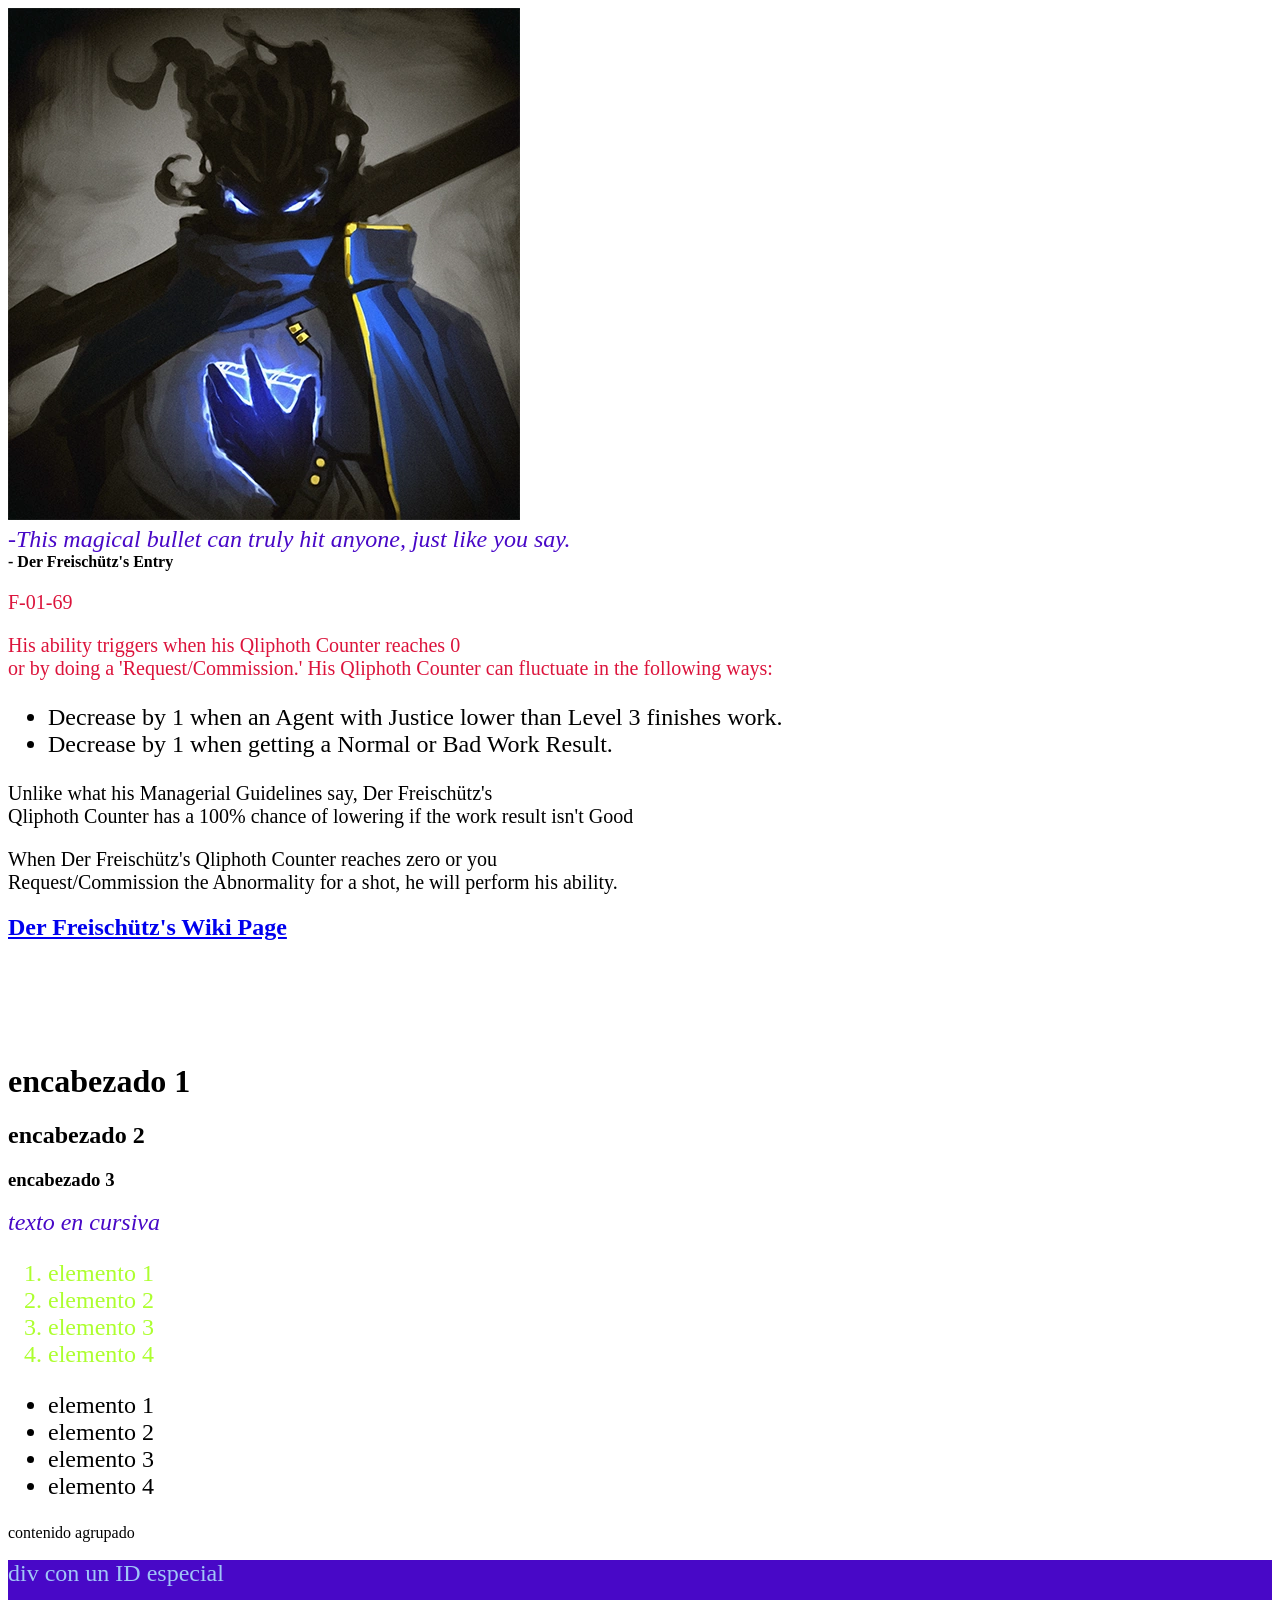
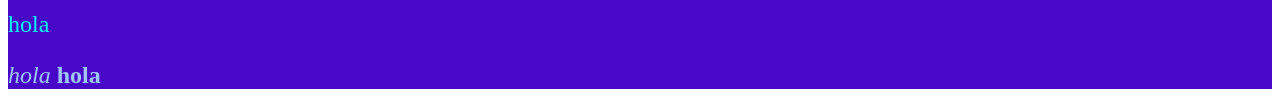
==== index.html @ 61b82b29 "removi "hola nuevo commit"" ====
<!DOCTYPE html>
<html lang="en">

<head>
    <meta charset="UTF-8">
    <meta name="viewport" content="width=device-width, initial-scale=1.0">
    <title>Document</title>
    <!---añadir el archivo css-->
    <link href="style.css" rel="stylesheet" type="text/css">
</head>

<body>
<img src="images3.png" alt="Imagen de prueba">
<em><br>-This magical bullet can truly hit anyone, just like you say.<br></em>
<strong>- Der Freischütz's Entry</strong>
<p class="estilo2">F-01-69</p>

<!--nombrando el parrajo con otro nombre para aplicarle una regla especial-->
<p class="estilo2">His ability triggers when his  Qliphoth Counter reaches 0 <br>
    or by doing a  'Request/Commission.' His  Qliphoth Counter can fluctuate in the following ways:</p>

<ul>
    <li>Decrease by 1 when an Agent with  Justice lower than Level 3 finishes work.</li>
    <li>Decrease by 1 when getting a  Normal or  Bad Work Result.</li>
</ul>

<p class="colorNegro">Unlike what his Managerial Guidelines say, Der Freischütz's<br>
Qliphoth Counter has a 100% chance of lowering if the work result isn't Good</p>

<p class="colorNegro">When Der Freischütz's  Qliphoth Counter reaches zero or you<br>
Request/Commission the Abnormality for a shot, he will perform his ability.</p>

<h2><a href="https://lobotomycorp.fandom.com/wiki/Der_Freisch%C3%BCtz">Der Freischütz's Wiki Page</a> <h2>

<br><br><br>
<h1>encabezado 1</h1>
<h2>encabezado 2</h2>
<h3>encabezado 3</h3>

<em>texto en cursiva</em>
<!--lista ordenada (con numeritos)-->
<ol>
    <li>elemento 1</li>
    <li>elemento 2</li>
    <li>elemento 3</li>
    <li>elemento 4</li>
</ol>

<!---lista (desordenada, sin numeritos) y elemento de lista--->
<ul>
    <li>elemento 1</li>
    <li>elemento 2</li>
    <li>elemento 3</li>
    <li>elemento 4</li>
</ul>


<!---Div: contenedor generico  para agrupar cosas (imagenes,header,texto,etc)-->
<div> 
    contenido agrupado
</div>

<br>
<div id="divEspecial">   
    div con un ID especial
    <p>hola</p>
    <i>hola</i>
    <strong>hola</strong>
    
</div>

</body>

</html>
---- style.css ----
p {
    color:#00ffff;
    font-size: 24px;
}

em{
    color:#4808C7;
    font-size: 24px;
}

ol{
    color:greenyellow;
    font-size: 24px;
}

ul{
    color:black;
    font-size: 24px;
}

.estilo2{
    color:crimson;
    font-size: 20px;
}

.colorNegro{
    color:black;
    font-size: 20px;
}


/*ponerle alguna regla al div de ID*/
#divEspecial{
    background-color: #4808C7;
    color:#A0C6F6;
    font-size:24px;
}
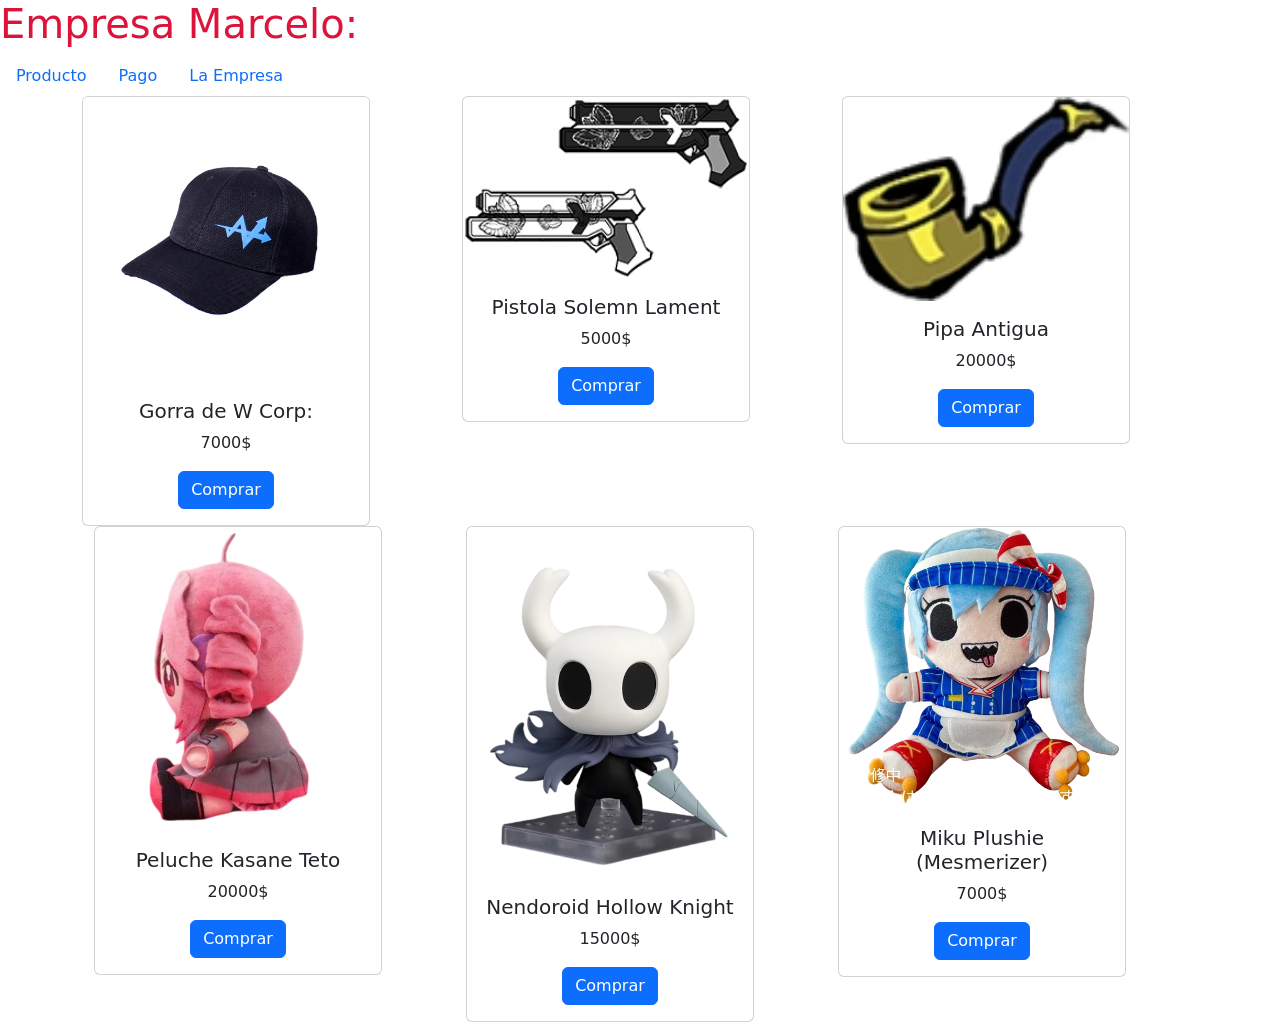
==== commit ad1b365a: "New Everything" ====
--- a/index.html
+++ b/index.html
@@ -1,74 +1,95 @@
-<!DOCTYPE html>
-<html lang="en">
-
-<head>
-    <meta charset="UTF-8">
-    <meta name="viewport" content="width=device-width, initial-scale=1.0">
-    <title>Document</title>
-    <!---añadir el archivo css-->
-    <link href="style.css" rel="stylesheet" type="text/css">
-</head>
-
-<body>
-<img src="images3.png" alt="Imagen de prueba">
-<em><br>-This magical bullet can truly hit anyone, just like you say.<br></em>
-<strong>- Der Freischütz's Entry</strong>
-<p class="estilo2">F-01-69</p>
-
-<!--nombrando el parrajo con otro nombre para aplicarle una regla especial-->
-<p class="estilo2">His ability triggers when his  Qliphoth Counter reaches 0 <br>
-    or by doing a  'Request/Commission.' His  Qliphoth Counter can fluctuate in the following ways:</p>
-
-<ul>
-    <li>Decrease by 1 when an Agent with  Justice lower than Level 3 finishes work.</li>
-    <li>Decrease by 1 when getting a  Normal or  Bad Work Result.</li>
-</ul>
-
-<p class="colorNegro">Unlike what his Managerial Guidelines say, Der Freischütz's<br>
-Qliphoth Counter has a 100% chance of lowering if the work result isn't Good</p>
-
-<p class="colorNegro">When Der Freischütz's  Qliphoth Counter reaches zero or you<br>
-Request/Commission the Abnormality for a shot, he will perform his ability.</p>
-
-<h2><a href="https://lobotomycorp.fandom.com/wiki/Der_Freisch%C3%BCtz">Der Freischütz's Wiki Page</a> <h2>
-
-<br><br><br>
-<h1>encabezado 1</h1>
-<h2>encabezado 2</h2>
-<h3>encabezado 3</h3>
-
-<em>texto en cursiva</em>
-<!--lista ordenada (con numeritos)-->
-<ol>
-    <li>elemento 1</li>
-    <li>elemento 2</li>
-    <li>elemento 3</li>
-    <li>elemento 4</li>
-</ol>
-
-<!---lista (desordenada, sin numeritos) y elemento de lista--->
-<ul>
-    <li>elemento 1</li>
-    <li>elemento 2</li>
-    <li>elemento 3</li>
-    <li>elemento 4</li>
-</ul>
-
-
-<!---Div: contenedor generico  para agrupar cosas (imagenes,header,texto,etc)-->
-<div> 
-    contenido agrupado
-</div>
-
-<br>
-<div id="divEspecial">   
-    div con un ID especial
-    <p>hola</p>
-    <i>hola</i>
-    <strong>hola</strong>
-    
-</div>
-
-</body>
-
+<!DOCTYPE html>
+<html lang="en">
+<head>
+    <meta charset="UTF-8">
+    <meta name="viewport" content="width=device-width, initial-scale=1.0">
+    <title>Empresa Marcelo</title>
+    <link href="https://cdn.jsdelivr.net/npm/bootstrap@5.3.7/dist/css/bootstrap.min.css" rel="stylesheet" integrity="sha384-LN+7fdVzj6u52u30Kp6M/trliBMCMKTyK833zpbD+pXdCLuTusPj697FH4R/5mcr" crossorigin="anonymous">
+    <script src="https://cdn.jsdelivr.net/npm/bootstrap@5.3.7/dist/js/bootstrap.bundle.min.js" integrity="sha384-ndDqU0Gzau9qJ1lfW4pNLlhNTkCfHzAVBReH9diLvGRem5+R9g2FzA8ZGN954O5Q" crossorigin="anonymous"></script>
+    
+</head>
+
+<body>
+<h1 style="color: crimson"> Empresa Marcelo:</h1>
+
+<nav class="nav">
+  <a class="nav-link" href="#">Producto</a>
+  <a class="nav-link" href="#">Pago</a>
+  <a class="nav-link" href="#">La Empresa</a>
+</nav>
+
+
+<div class="container text-center">
+  <div class="row">
+      <div class="col">
+        <div class="card" style="width: 18rem;">
+          <img src="assets/WcorpHat.png" class="card-img-top" alt="Imagen no Cargo">
+          <div class="card-body">
+            <h5 class="card-title">Gorra de W Corp:</h5>
+            <p class="card-text">7000$</p>
+            <a href="#" class="btn btn-primary">Comprar</a>
+          </div>
+        </div>
+    </div>
+    <div class="col">
+        <div class="card" style="width: 18rem;">
+          <img src="assets/SolemnLament.jpg" class="card-img-top" alt="Imagen no Cargo">
+          <div class="card-body">
+            <h5 class="card-title">Pistola Solemn Lament</h5>
+            <p class="card-text">5000$</p>
+            <a href="#" class="btn btn-primary">Comprar</a>
+          </div>
+        </div>
+    </div>
+    <div class="col">
+        <div class="card" style="width: 18rem;">
+          <img src="assets/MagicBulletEgoGift.png" class="card-img-top" alt="Imagen no Cargo">
+          <div class="card-body">
+            <h5 class="card-title">Pipa Antigua </h5>
+            <p class="card-text">20000$</p>
+            <a href="#" class="btn btn-primary">Comprar</a>
+          </div>
+        </div>
+    </div>
+</div>
+
+<!--Segunda Fila-->
+<div class="container text-center">
+    <div class="row">
+        <div class="col">
+            <div class="card" style="width: 18rem;">
+              <img src="assets/Teto.png" class="card-img-top" alt="Imagen no Cargo">
+              <div class="card-body">
+                <h5 class="card-title">Peluche Kasane Teto </h5>
+                <p class="card-text">20000$</p>
+                <a href="#" class="btn btn-primary">Comprar</a>
+              </div>
+            </div>
+        </div>
+        <div class="col">
+            <div class="card" style="width: 18rem;">
+          <img src="assets/NendoroidHollowKnight.png" class="card-img-top" alt="Imagen no Cargo">
+          <div class="card-body">
+            <h5 class="card-title">Nendoroid Hollow Knight </h5>
+            <p class="card-text">15000$</p>
+            <a href="#" class="btn btn-primary">Comprar</a>
+          </div>
+        </div>
+    </div>
+    <div class="col">
+        <div class="card" style="width: 18rem;">
+          <img src="assets/MikuPlushieMesmerizer.png" class="card-img-top" alt="Imagen no Cargo">
+          <div class="card-body">
+            <h5 class="card-title">Miku Plushie (Mesmerizer)</h5>
+            <p class="card-text">7000$</p>
+            <a href="#" class="btn btn-primary">Comprar</a>
+          </div>
+        </div>
+    </div>
+  </div>
+</div>
+
+
+</body>
+
 </html>
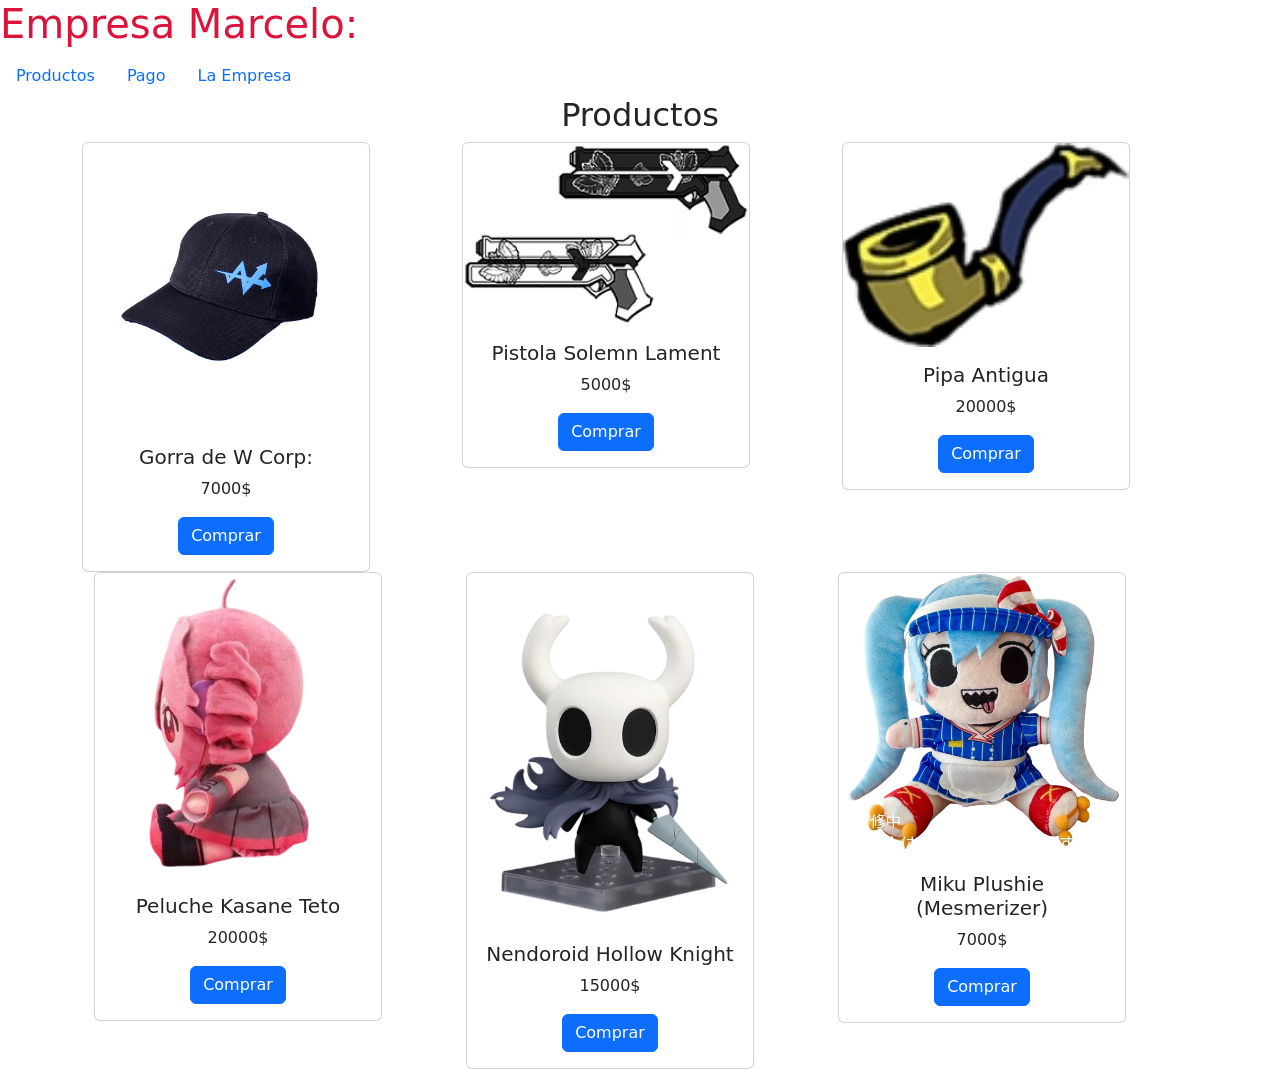
==== commit d277b5a7: "referencia a la seccion de "Productos":" ====
--- a/index.html
+++ b/index.html
@@ -13,13 +13,14 @@
 <h1 style="color: crimson"> Empresa Marcelo:</h1>
 
 <nav class="nav">
-  <a class="nav-link" href="#">Producto</a>
+  <a class="nav-link" href="#productos">Productos</a>
   <a class="nav-link" href="#">Pago</a>
   <a class="nav-link" href="#">La Empresa</a>
 </nav>
 
 
-<div class="container text-center">
+<div class="container text-center" id="productos">
+    <h2>Productos</h2>
   <div class="row">
       <div class="col">
         <div class="card" style="width: 18rem;">
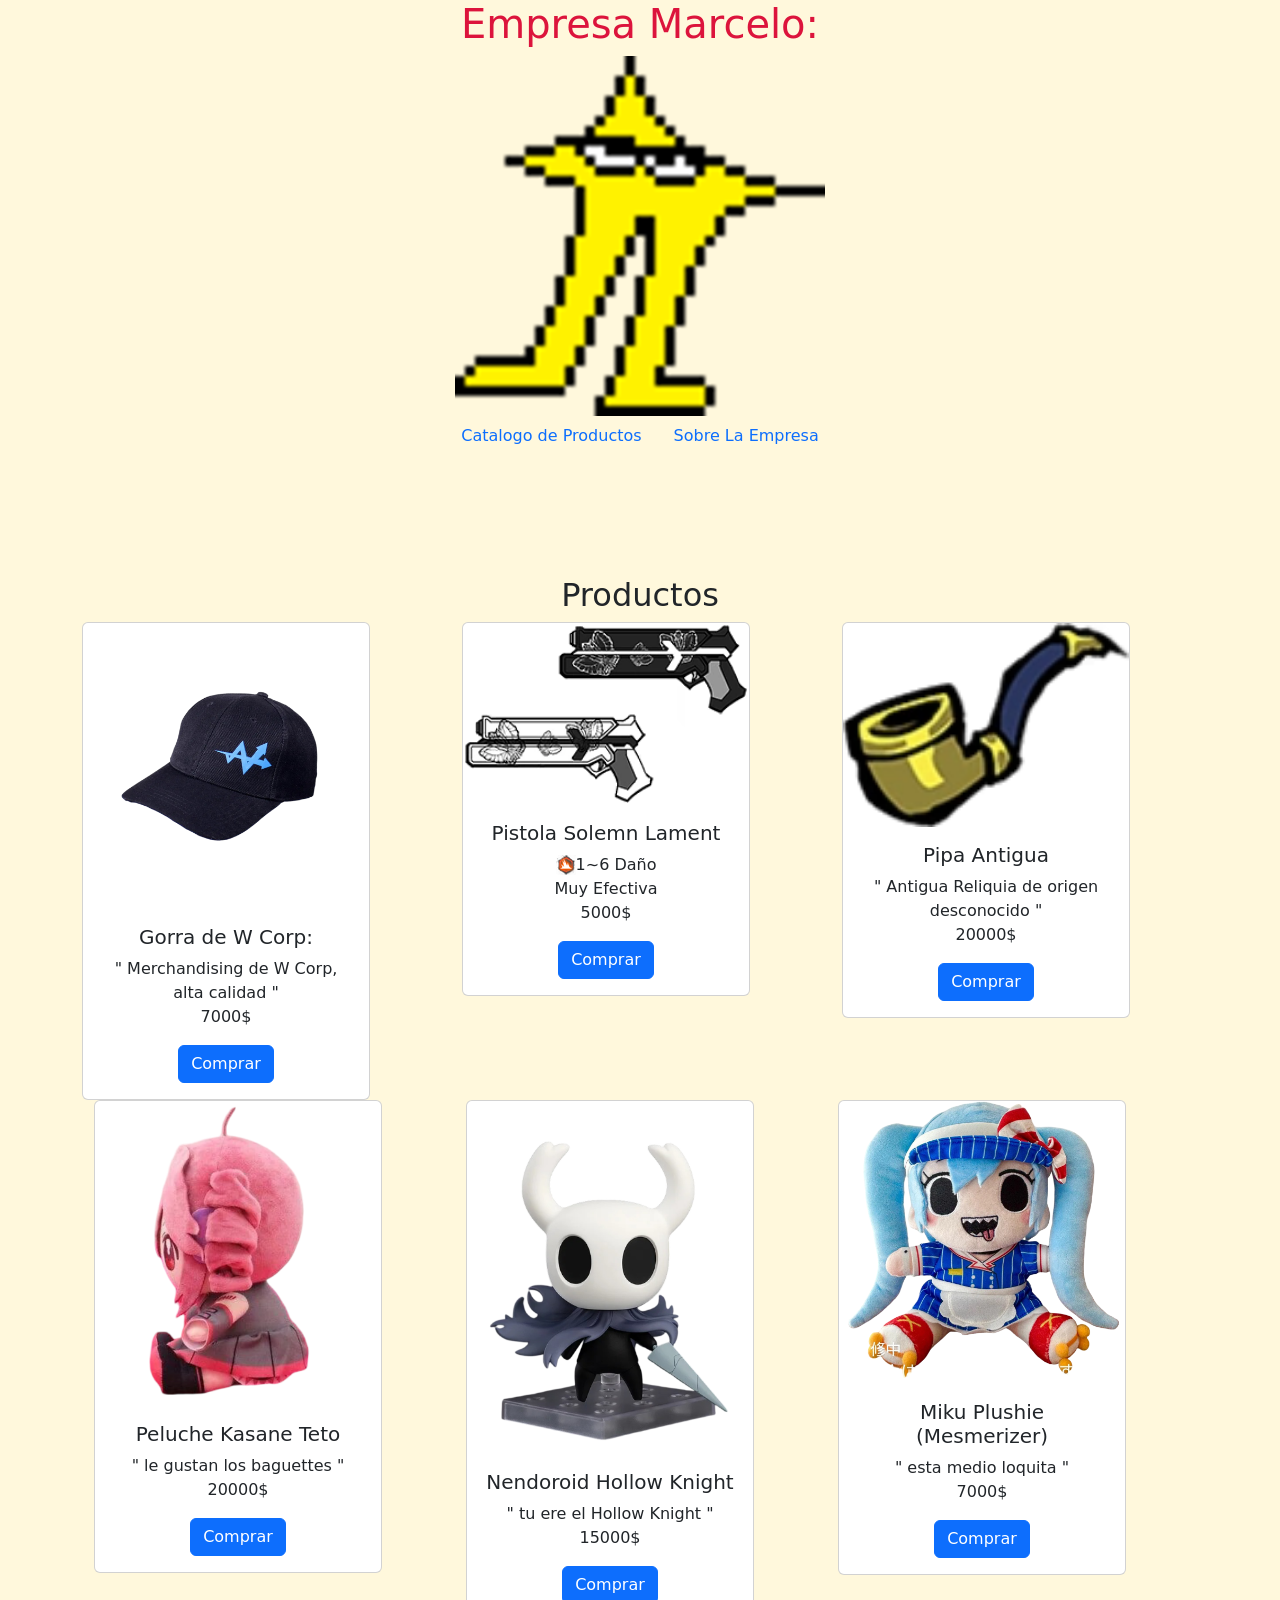
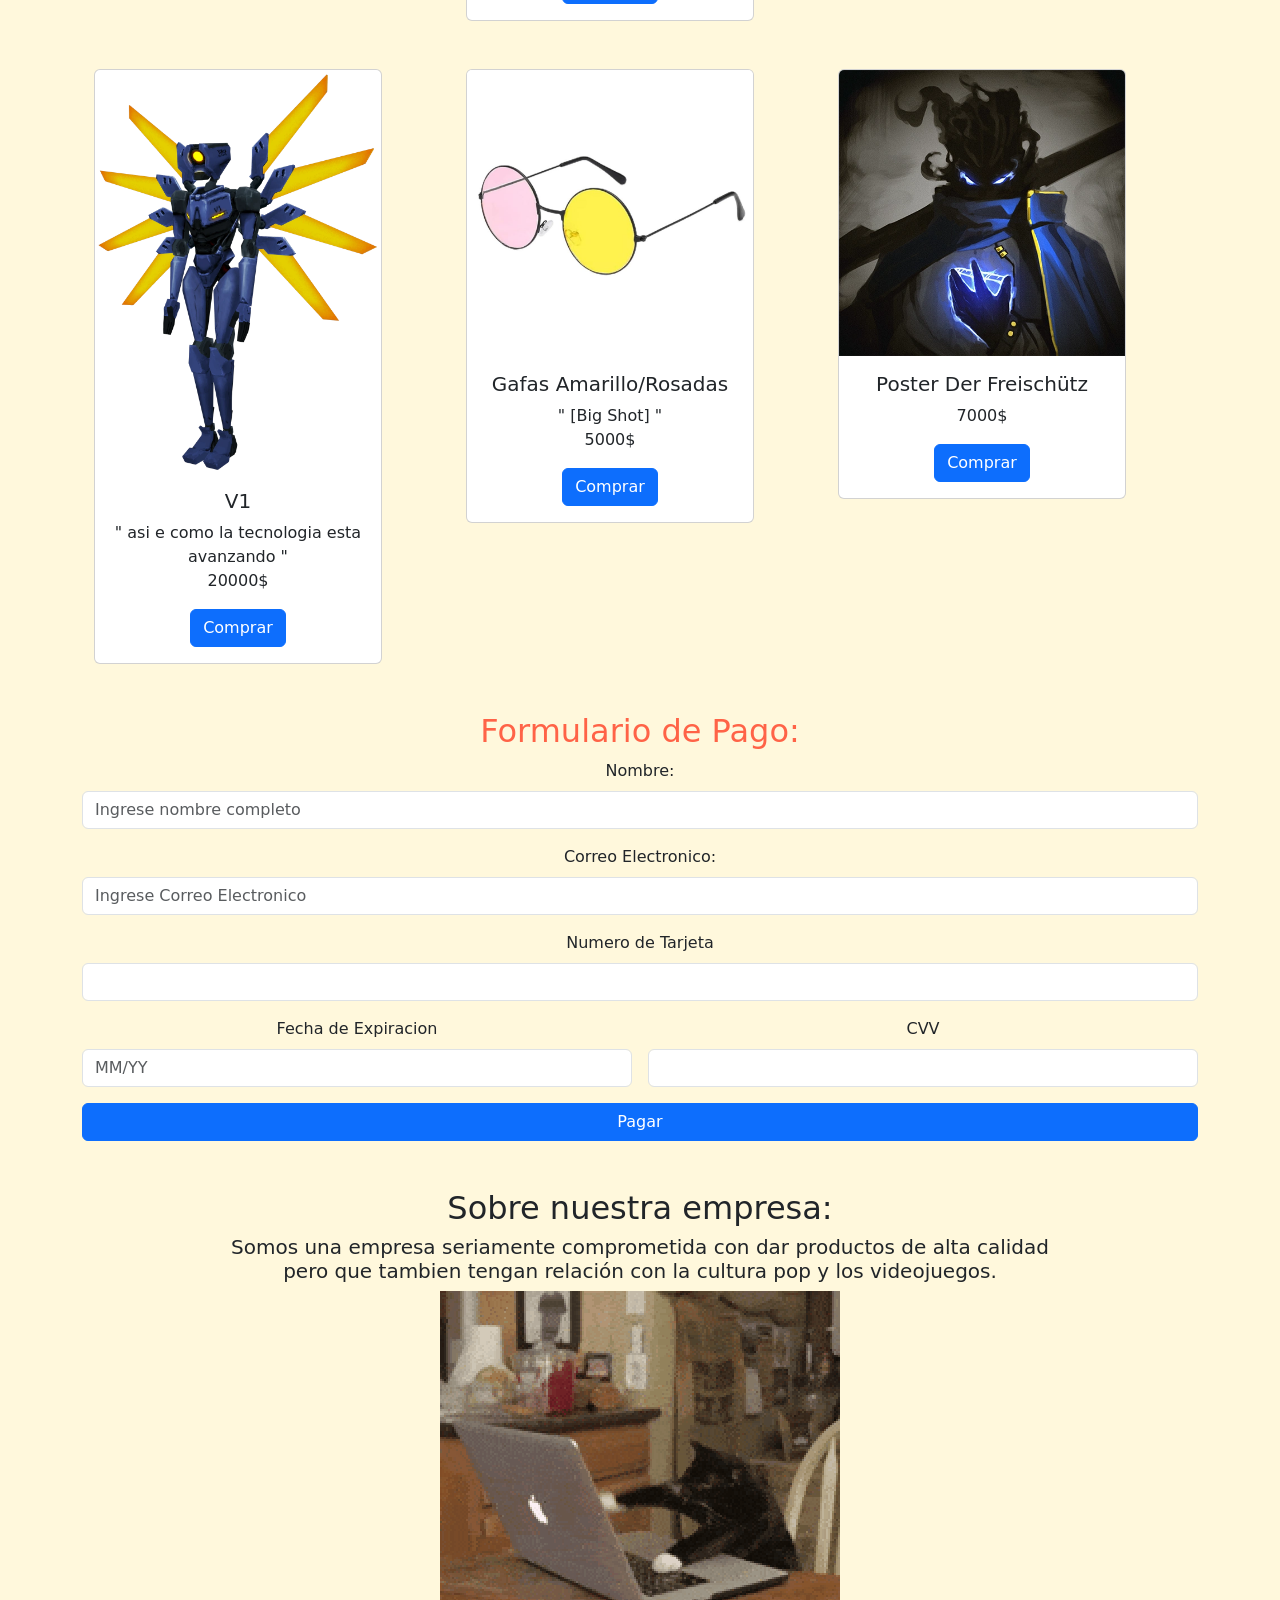
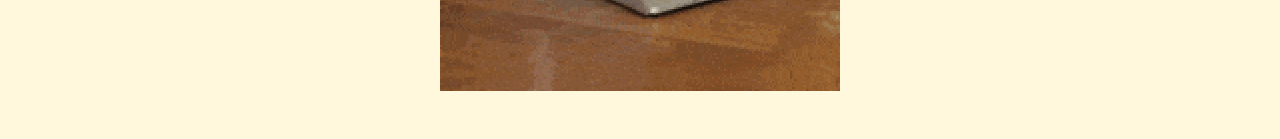
==== commit f273ebcc: "Mejoras de Diseño y Nuevos productos" ====
--- a/index.html
+++ b/index.html
@@ -8,18 +8,21 @@
     <script src="https://cdn.jsdelivr.net/npm/bootstrap@5.3.7/dist/js/bootstrap.bundle.min.js" integrity="sha384-ndDqU0Gzau9qJ1lfW4pNLlhNTkCfHzAVBReH9diLvGRem5+R9g2FzA8ZGN954O5Q" crossorigin="anonymous"></script>
     
 </head>
+<body style="background-color: cornsilk">
 
-<body>
+<div class="container text-center">
 <h1 style="color: crimson"> Empresa Marcelo:</h1>
-
-<nav class="nav">
-  <a class="nav-link" href="#productos">Productos</a>
-  <a class="nav-link" href="#">Pago</a>
-  <a class="nav-link" href="#">La Empresa</a>
+<img src="assets/Starwalker.png" alt="imagen no cargo">
+<br>
+<nav class="nav justify-content-center">
+  <a class="nav-link" href="#productos">Catalogo de Productos</a>
+  <a class="nav-link" href="#Empresa">Sobre La Empresa</a>
 </nav>
 
-
-<div class="container text-center" id="productos">
+</div>
+<!--Productos:-->
+<br><br><br><br><br>
+<div class="container text-center mb-5" id="productos">
     <h2>Productos</h2>
   <div class="row">
       <div class="col">
@@ -27,8 +30,8 @@
           <img src="assets/WcorpHat.png" class="card-img-top" alt="Imagen no Cargo">
           <div class="card-body">
             <h5 class="card-title">Gorra de W Corp:</h5>
-            <p class="card-text">7000$</p>
-            <a href="#" class="btn btn-primary">Comprar</a>
+            <p class="card-text"> " Merchandising de W Corp, alta calidad " <br>7000$</p>
+            <a href="#FormularioPago" class="btn btn-primary">Comprar</a>
           </div>
         </div>
     </div>
@@ -37,8 +40,8 @@
           <img src="assets/SolemnLament.jpg" class="card-img-top" alt="Imagen no Cargo">
           <div class="card-body">
             <h5 class="card-title">Pistola Solemn Lament</h5>
-            <p class="card-text">5000$</p>
-            <a href="#" class="btn btn-primary">Comprar</a>
+            <p class="card-text"> <img src="assets/BluntDiceIcon.png" alt="Imagen no Cargo">1~6 Daño <br> Muy Efectiva <br>5000$</p>
+            <a href="#FormularioPago" class="btn btn-primary">Comprar</a>
           </div>
         </div>
     </div>
@@ -47,23 +50,23 @@
           <img src="assets/MagicBulletEgoGift.png" class="card-img-top" alt="Imagen no Cargo">
           <div class="card-body">
             <h5 class="card-title">Pipa Antigua </h5>
-            <p class="card-text">20000$</p>
-            <a href="#" class="btn btn-primary">Comprar</a>
+            <p class="card-text">" Antigua Reliquia de origen desconocido "<br>20000$</p>
+            <a href="#FormularioPago" class="btn btn-primary">Comprar</a>
           </div>
         </div>
     </div>
 </div>
 
 <!--Segunda Fila-->
-<div class="container text-center">
+<div class="container text-center mb-5">
     <div class="row">
         <div class="col">
             <div class="card" style="width: 18rem;">
               <img src="assets/Teto.png" class="card-img-top" alt="Imagen no Cargo">
               <div class="card-body">
                 <h5 class="card-title">Peluche Kasane Teto </h5>
-                <p class="card-text">20000$</p>
-                <a href="#" class="btn btn-primary">Comprar</a>
+                <p class="card-text">" le gustan los baguettes "<br>20000$</p>
+                <a href="#FormularioPago" class="btn btn-primary">Comprar</a>
               </div>
             </div>
         </div>
@@ -72,8 +75,8 @@
           <img src="assets/NendoroidHollowKnight.png" class="card-img-top" alt="Imagen no Cargo">
           <div class="card-body">
             <h5 class="card-title">Nendoroid Hollow Knight </h5>
-            <p class="card-text">15000$</p>
-            <a href="#" class="btn btn-primary">Comprar</a>
+            <p class="card-text"> " tu ere el Hollow Knight " <br>15000$</p>
+            <a href="#FormularioPago" class="btn btn-primary">Comprar</a>
           </div>
         </div>
     </div>
@@ -82,15 +85,91 @@
           <img src="assets/MikuPlushieMesmerizer.png" class="card-img-top" alt="Imagen no Cargo">
           <div class="card-body">
             <h5 class="card-title">Miku Plushie (Mesmerizer)</h5>
+            <p class="card-text">" esta medio loquita " <br>7000$</p>
+            <a href="#FormularioPago" class="btn btn-primary">Comprar</a>
+          </div>
+        </div>
+    </div>
+  </div>
+</div>
+<!--Tercera Fila-->
+
+<div class="container text-center mb-5">
+    <div class="row">
+        <div class="col">
+            <div class="card" style="width: 18rem;">
+              <img src="assets/V1.png" class="card-img-top" alt="Imagen no Cargo">
+              <div class="card-body">
+                <h5 class="card-title">V1 </h5>
+                <p class="card-text">" asi e como la tecnologia esta avanzando " <br>20000$</p>
+                <a href="#FormularioPago" class="btn btn-primary">Comprar</a>
+              </div>
+            </div>
+        </div>
+        <div class="col">
+            <div class="card" style="width: 18rem;">
+          <img src="assets/SpamtonGlasses.jpg" class="card-img-top" alt="Imagen no Cargo">
+          <div class="card-body">
+            <h5 class="card-title">Gafas Amarillo/Rosadas </h5>
+            <p class="card-text">" [Big Shot] " <br>5000$</p>
+            <a href="#FormularioPago" class="btn btn-primary">Comprar</a>
+          </div>
+        </div>
+    </div>
+    <div class="col">
+        <div class="card" style="width: 18rem;">
+          <img src="assets/MagicBullet.png" class="card-img-top" alt="Imagen no Cargo">
+          <div class="card-body">
+            <h5 class="card-title">Poster Der Freischütz</h5>
             <p class="card-text">7000$</p>
-            <a href="#" class="btn btn-primary">Comprar</a>
+            <a href="#FormularioPago" class="btn btn-primary">Comprar</a>
           </div>
         </div>
     </div>
   </div>
 </div>
 
+<!--Pago:-->
+<div class="mb-5" id="FormularioPago">
+<h2 style="color:tomato;">Formulario de Pago:</h2>
+<div class="mb-3">
+  <label for="formGroupExampleInput" class="form-label">Nombre:</label>
+  <input type="text" class="form-control" id="formGroupExampleInput" placeholder="Ingrese nombre completo">
+</div>
 
+<div class="mb-3">
+  <label for="formGroupExampleInput2" class="form-label">Correo Electronico:</label>
+  <input type="text" class="form-control" id="formGroupExampleInput2" placeholder="Ingrese Correo Electronico">
+</div>
+
+<div class="mb-3">
+  <label for="formGroupExampleInput2" class="form-label">Numero de Tarjeta</label>
+  <input type="text" class="form-control" id="formGroupExampleInput2" placeholder="">
+</div>
+
+
+<form class="row g-3">
+  <div class="col-md-6">
+    <label for="inputEmail4" class="form-label">Fecha de Expiracion</label>
+    <input type="text" class="form-control" id="formGroupExampleInput" placeholder="MM/YY">
+  </div>
+
+  <div class="col-md-6">
+    <label for="inputPassword4" class="form-label">CVV</label>
+    <input type="password" class="form-control" id="inputPassword4">
+  </div>
+
+  <div class="col-12">
+    <button type="submit" class="btn btn-primary w-100">Pagar</button>
+  </div>
+</div>
+
+<!--Sobre la empresa:-->
+<div class="container text-center" id="Empresa">
+<h2>Sobre nuestra empresa:</h2>
+<h5>Somos una empresa seriamente comprometida con dar productos de alta calidad <br>pero que tambien tengan relación con la cultura pop y los videojuegos.</h5>
+<img src="assets/WorkingCat.gif" alt="Imagen no Cargo">
+</div>
 </body>
 
 </html>
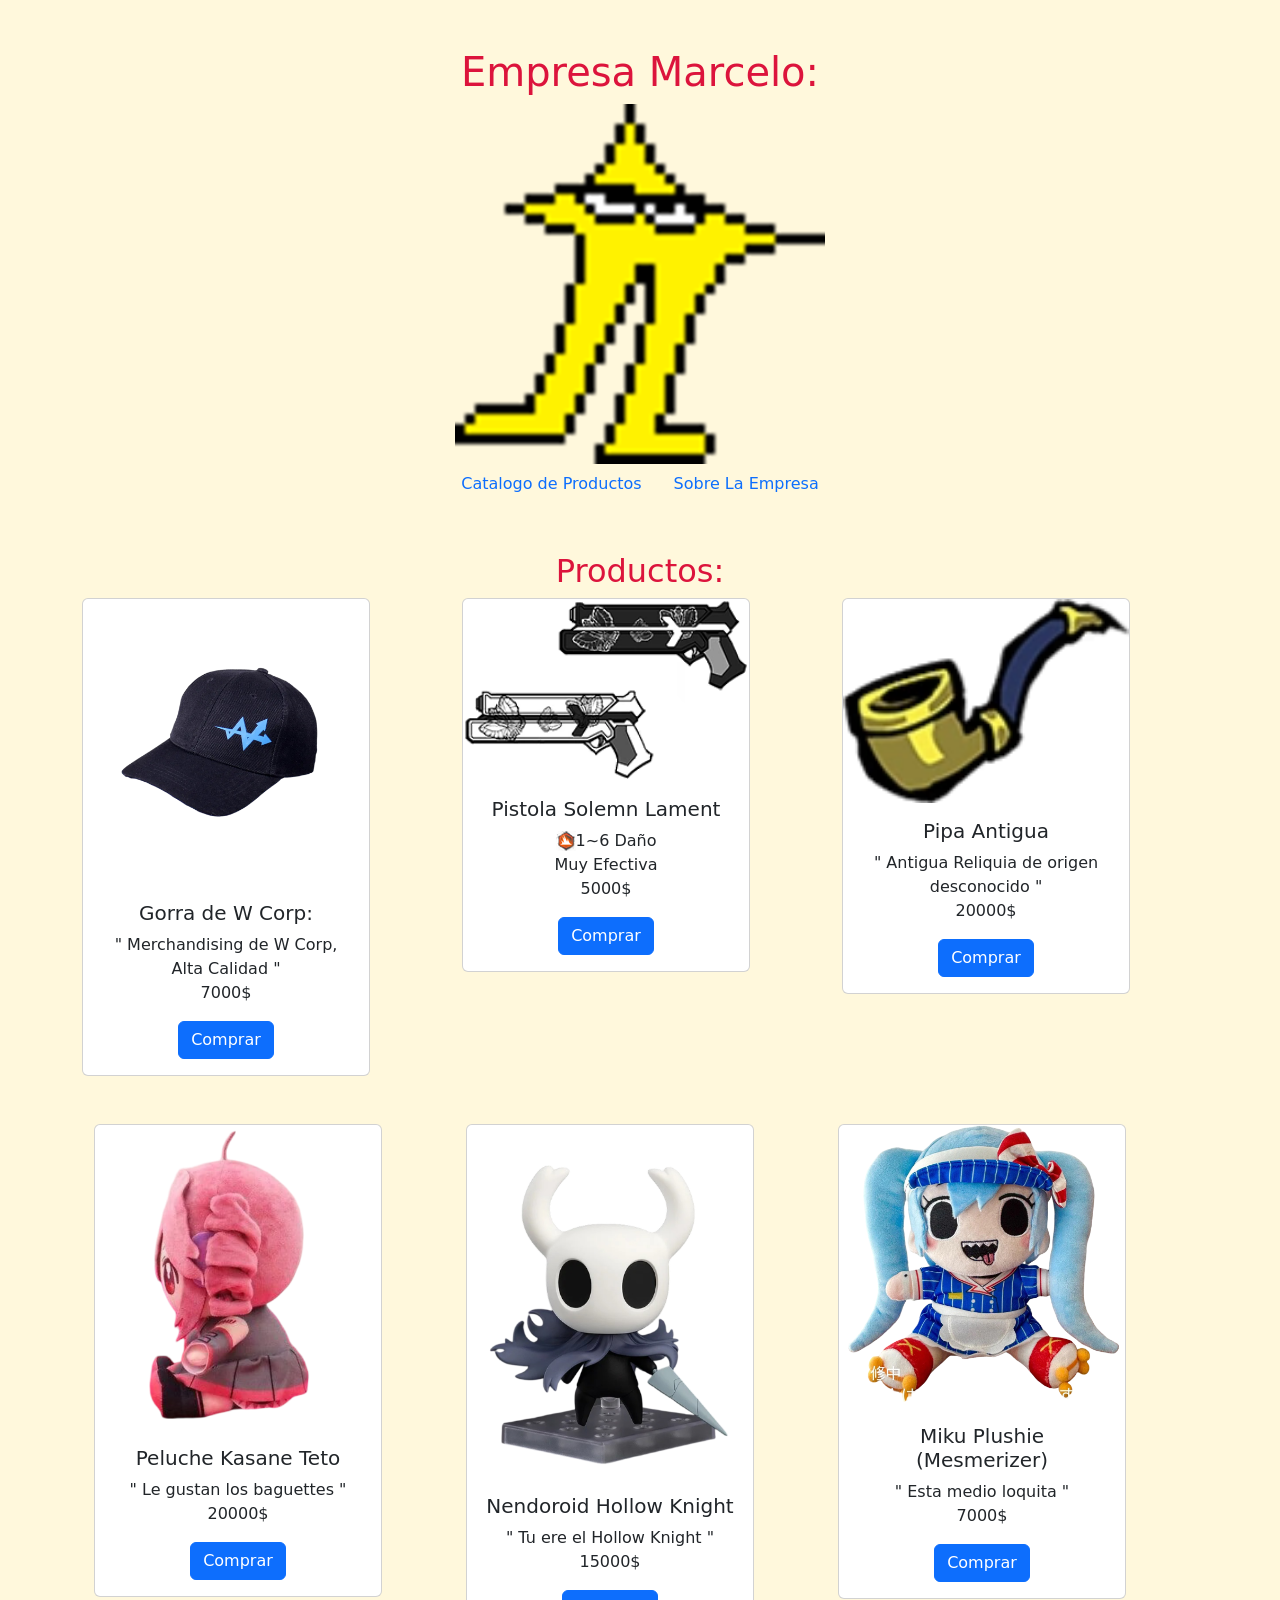
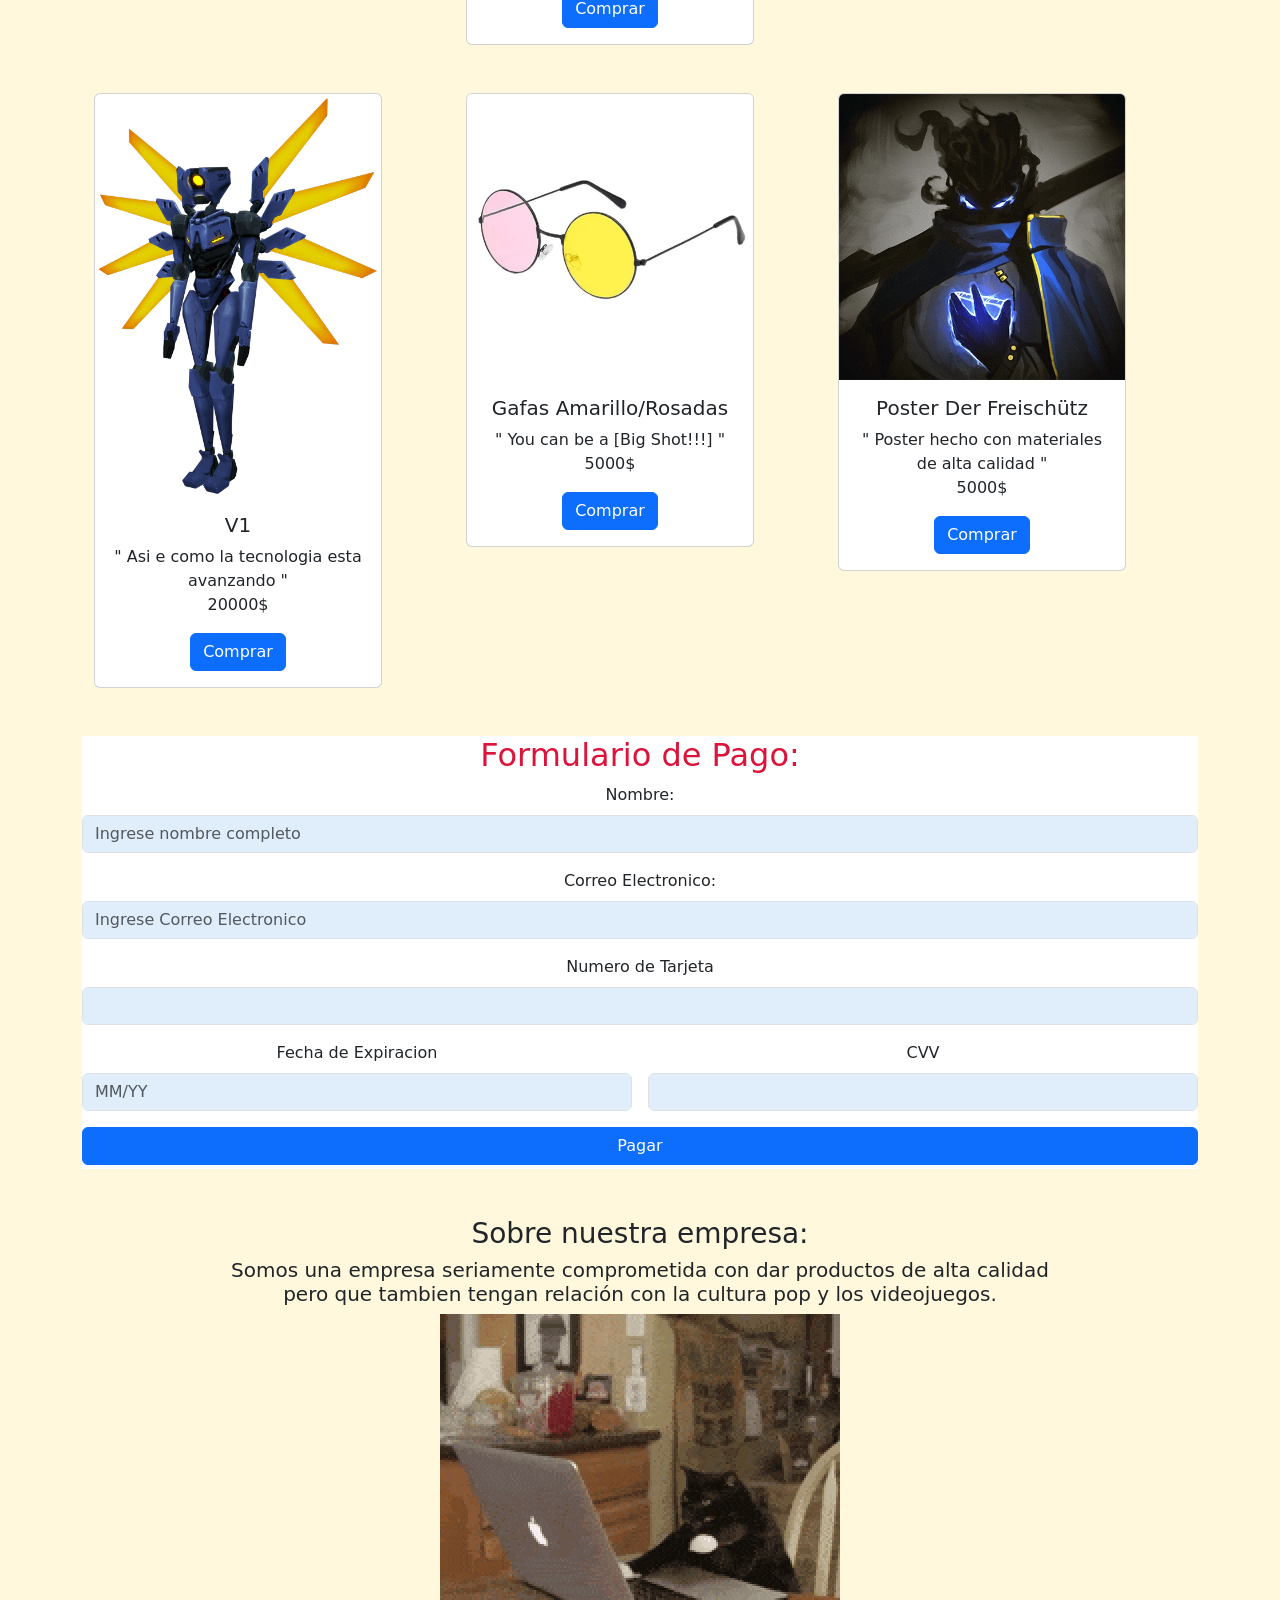
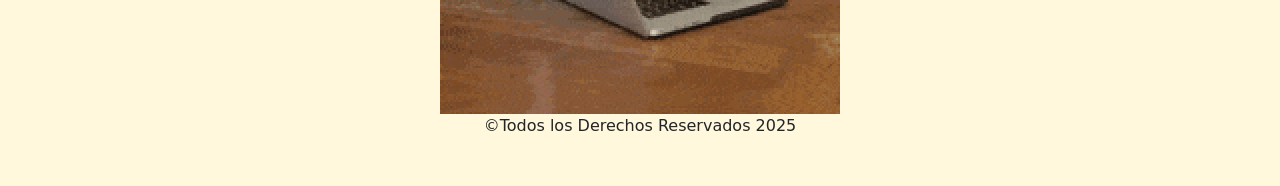
==== commit b1e96f10: "Update index.html" ====
--- a/index.html
+++ b/index.html
@@ -10,7 +10,7 @@
 </head>
 <body style="background-color: cornsilk">
 
-<div class="container text-center">
+<div class="container text-center mb-5 mt-5">
 <h1 style="color: crimson"> Empresa Marcelo:</h1>
 <img src="assets/Starwalker.png" alt="imagen no cargo">
 <br>
@@ -21,16 +21,15 @@
 
 </div>
 <!--Productos:-->
-<br><br><br><br><br>
 <div class="container text-center mb-5" id="productos">
-    <h2>Productos</h2>
+    <h2 style="color: crimson;">Productos:</h2>
   <div class="row">
-      <div class="col">
+      <div class="col mb-5">
         <div class="card" style="width: 18rem;">
           <img src="assets/WcorpHat.png" class="card-img-top" alt="Imagen no Cargo">
           <div class="card-body">
             <h5 class="card-title">Gorra de W Corp:</h5>
-            <p class="card-text"> " Merchandising de W Corp, alta calidad " <br>7000$</p>
+            <p class="card-text"> " Merchandising de W Corp, Alta Calidad " <br>7000$</p>
             <a href="#FormularioPago" class="btn btn-primary">Comprar</a>
           </div>
         </div>
@@ -65,7 +64,7 @@
               <img src="assets/Teto.png" class="card-img-top" alt="Imagen no Cargo">
               <div class="card-body">
                 <h5 class="card-title">Peluche Kasane Teto </h5>
-                <p class="card-text">" le gustan los baguettes "<br>20000$</p>
+                <p class="card-text">" Le gustan los baguettes "<br>20000$</p>
                 <a href="#FormularioPago" class="btn btn-primary">Comprar</a>
               </div>
             </div>
@@ -75,7 +74,7 @@
           <img src="assets/NendoroidHollowKnight.png" class="card-img-top" alt="Imagen no Cargo">
           <div class="card-body">
             <h5 class="card-title">Nendoroid Hollow Knight </h5>
-            <p class="card-text"> " tu ere el Hollow Knight " <br>15000$</p>
+            <p class="card-text"> " Tu ere el Hollow Knight " <br>15000$</p>
             <a href="#FormularioPago" class="btn btn-primary">Comprar</a>
           </div>
         </div>
@@ -85,7 +84,7 @@
           <img src="assets/MikuPlushieMesmerizer.png" class="card-img-top" alt="Imagen no Cargo">
           <div class="card-body">
             <h5 class="card-title">Miku Plushie (Mesmerizer)</h5>
-            <p class="card-text">" esta medio loquita " <br>7000$</p>
+            <p class="card-text">" Esta medio loquita " <br>7000$</p>
             <a href="#FormularioPago" class="btn btn-primary">Comprar</a>
           </div>
         </div>
@@ -93,7 +92,6 @@
   </div>
 </div>
 <!--Tercera Fila-->
-
 <div class="container text-center mb-5">
     <div class="row">
         <div class="col">
@@ -101,7 +99,7 @@
               <img src="assets/V1.png" class="card-img-top" alt="Imagen no Cargo">
               <div class="card-body">
                 <h5 class="card-title">V1 </h5>
-                <p class="card-text">" asi e como la tecnologia esta avanzando " <br>20000$</p>
+                <p class="card-text">" Asi e como la tecnologia esta avanzando " <br>20000$</p>
                 <a href="#FormularioPago" class="btn btn-primary">Comprar</a>
               </div>
             </div>
@@ -111,7 +109,7 @@
           <img src="assets/SpamtonGlasses.jpg" class="card-img-top" alt="Imagen no Cargo">
           <div class="card-body">
             <h5 class="card-title">Gafas Amarillo/Rosadas </h5>
-            <p class="card-text">" [Big Shot] " <br>5000$</p>
+            <p class="card-text">" You can be a [Big Shot!!!] "<br>5000$</p>
             <a href="#FormularioPago" class="btn btn-primary">Comprar</a>
           </div>
         </div>
@@ -121,7 +119,7 @@
           <img src="assets/MagicBullet.png" class="card-img-top" alt="Imagen no Cargo">
           <div class="card-body">
             <h5 class="card-title">Poster Der Freischütz</h5>
-            <p class="card-text">7000$</p>
+            <p class="card-text">" Poster hecho con materiales de alta calidad "<br>5000$</p>
             <a href="#FormularioPago" class="btn btn-primary">Comprar</a>
           </div>
         </div>
@@ -130,45 +128,52 @@
 </div>
 
 <!--Pago:-->
-<div class="mb-5" id="FormularioPago">
-<h2 style="color:tomato;">Formulario de Pago:</h2>
+<div class="mb-5" id="FormularioPago"style="background-color:white;" >
+<h2 style="color: crimson;">Formulario de Pago:</h2>
+
 <div class="mb-3">
   <label for="formGroupExampleInput" class="form-label">Nombre:</label>
-  <input type="text" class="form-control" id="formGroupExampleInput" placeholder="Ingrese nombre completo">
+  <input type="text" class="form-control" id="formGroupExampleInput" placeholder="Ingrese nombre completo" 
+  style="background-color: rgb(224, 238, 251);">
 </div>
 
 <div class="mb-3">
   <label for="formGroupExampleInput2" class="form-label">Correo Electronico:</label>
-  <input type="text" class="form-control" id="formGroupExampleInput2" placeholder="Ingrese Correo Electronico">
+  <input type="text" class="form-control" id="formGroupExampleInput2" placeholder="Ingrese Correo Electronico"
+  style="background-color: rgb(224, 238, 251);">
 </div>
 
 <div class="mb-3">
   <label for="formGroupExampleInput2" class="form-label">Numero de Tarjeta</label>
-  <input type="text" class="form-control" id="formGroupExampleInput2" placeholder="">
+  <input type="text" class="form-control" id="formGroupExampleInput2" placeholder=""
+  style="background-color: rgb(224, 238, 251);">
 </div>
 
 
 <form class="row g-3">
   <div class="col-md-6">
     <label for="inputEmail4" class="form-label">Fecha de Expiracion</label>
-    <input type="text" class="form-control" id="formGroupExampleInput" placeholder="MM/YY">
+    <input type="text" class="form-control" id="formGroupExampleInput" placeholder="MM/YY"
+    style="background-color: rgb(224, 238, 251);">
   </div>
 
   <div class="col-md-6">
     <label for="inputPassword4" class="form-label">CVV</label>
-    <input type="password" class="form-control" id="inputPassword4">
+    <input type="password" class="form-control" id="inputPassword4"
+    style="background-color: rgb(224, 238, 251);">
   </div>
 
-  <div class="col-12">
+  <div class="mb-1">
     <button type="submit" class="btn btn-primary w-100">Pagar</button>
   </div>
 </div>
 
 <!--Sobre la empresa:-->
 <div class="container text-center" id="Empresa">
-<h2>Sobre nuestra empresa:</h2>
+<h3>Sobre nuestra empresa:</h3>
 <h5>Somos una empresa seriamente comprometida con dar productos de alta calidad <br>pero que tambien tengan relación con la cultura pop y los videojuegos.</h5>
-<img src="assets/WorkingCat.gif" alt="Imagen no Cargo">
+<img src="assets/WorkingCat.gif" alt="Gif no Cargo">
+<p>©Todos los Derechos Reservados 2025</p>
 </div>
 </body>
 
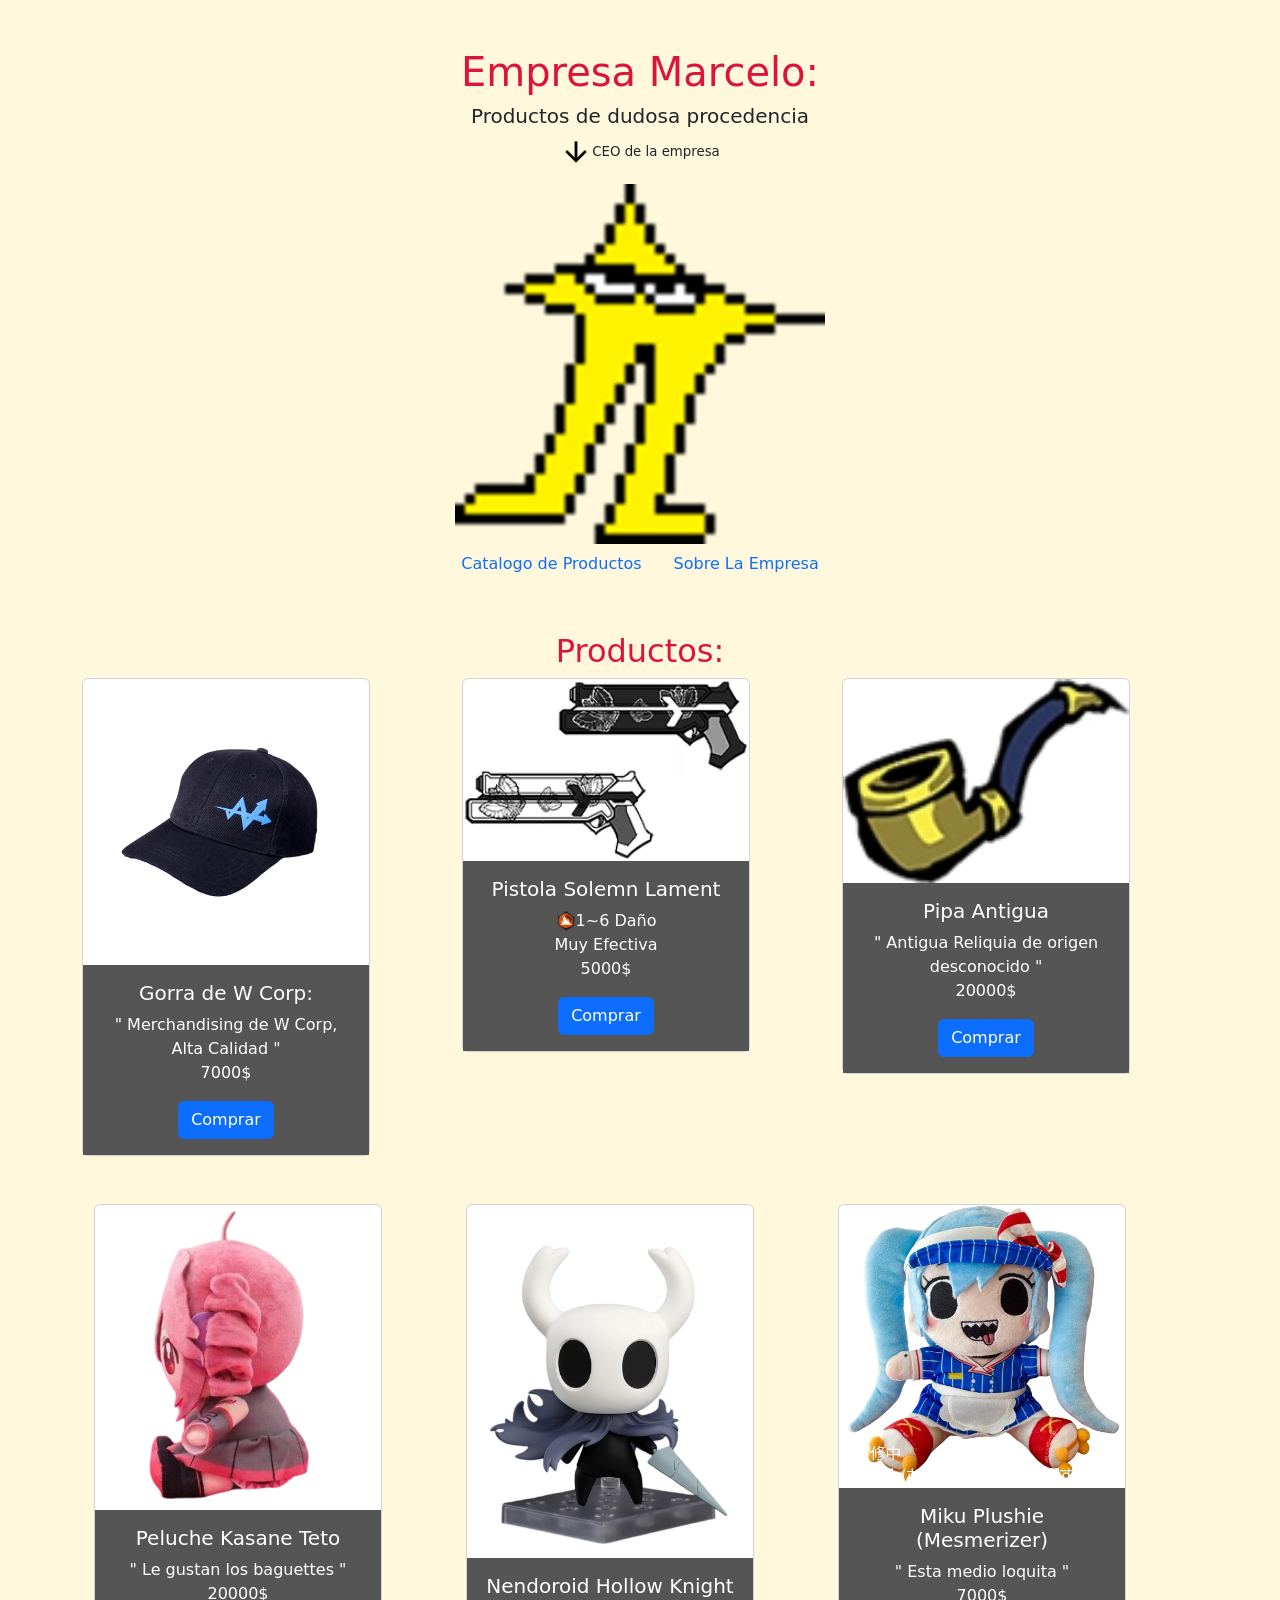
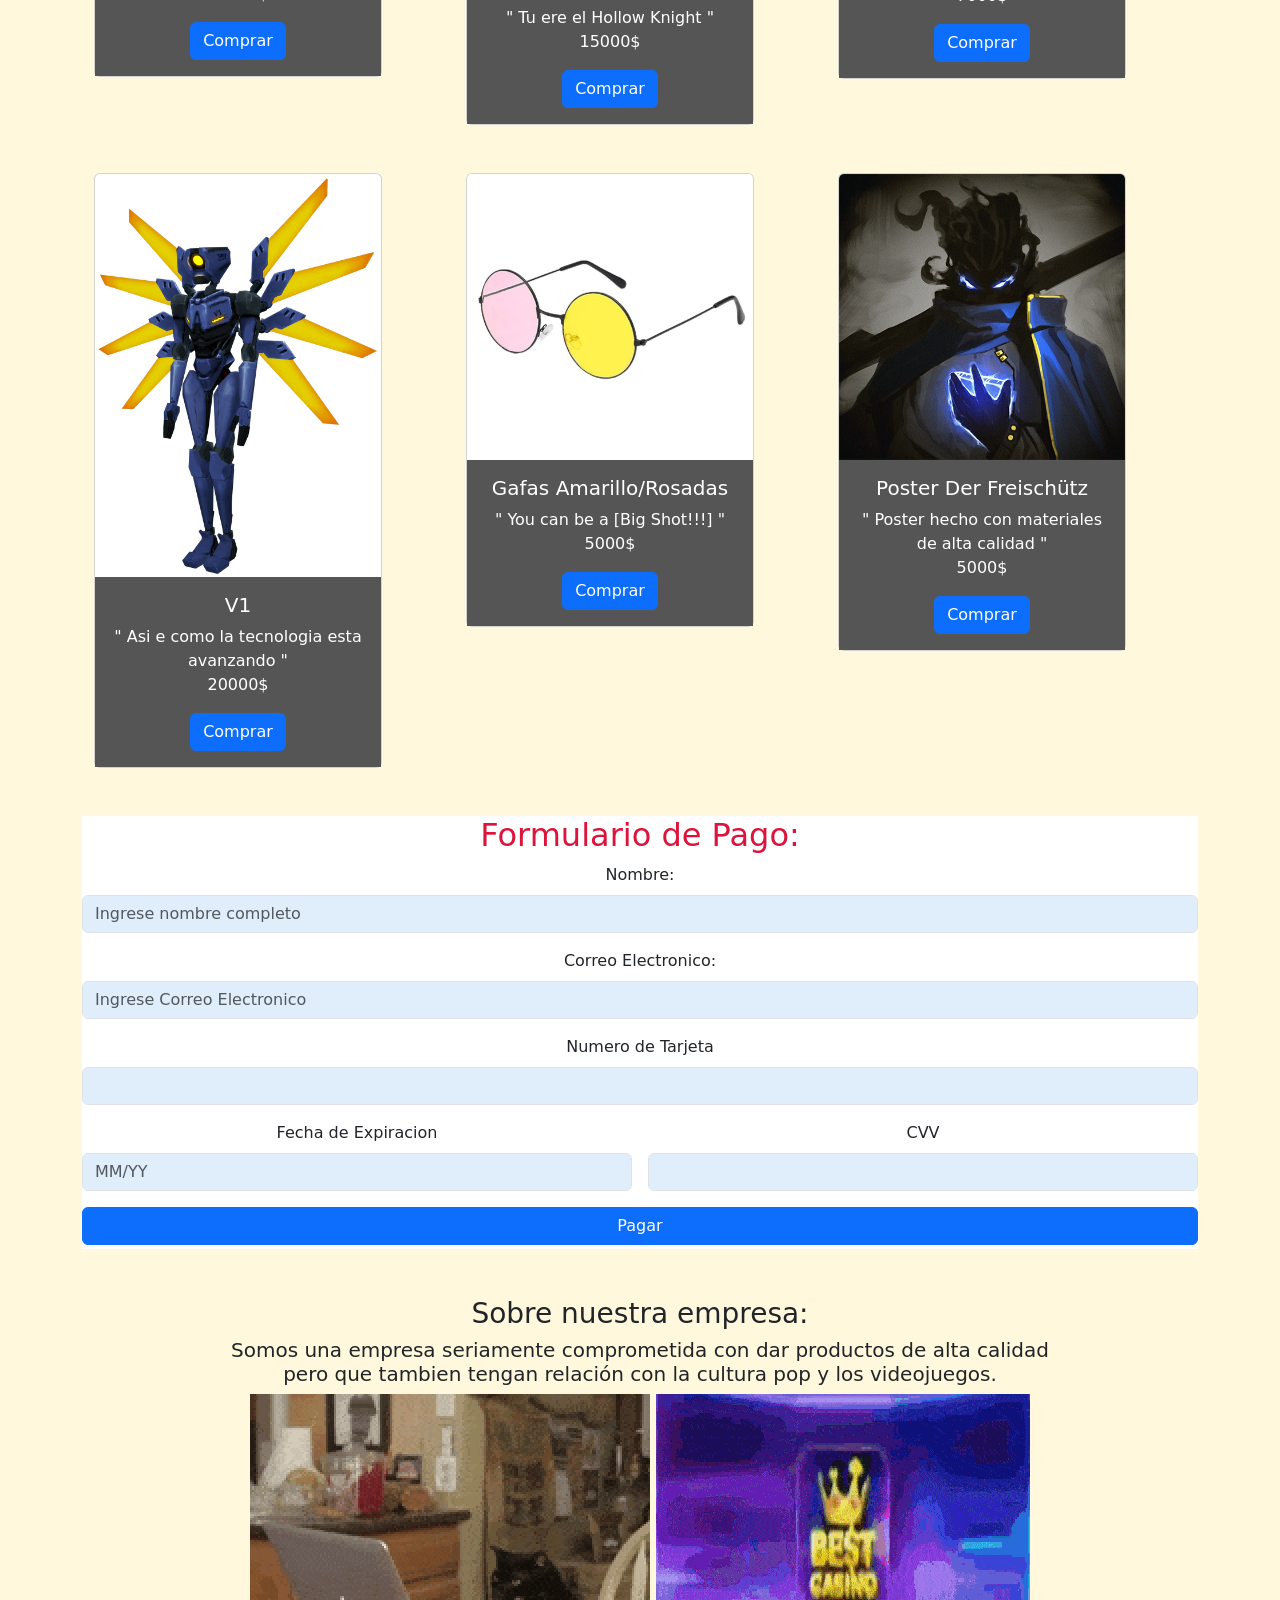
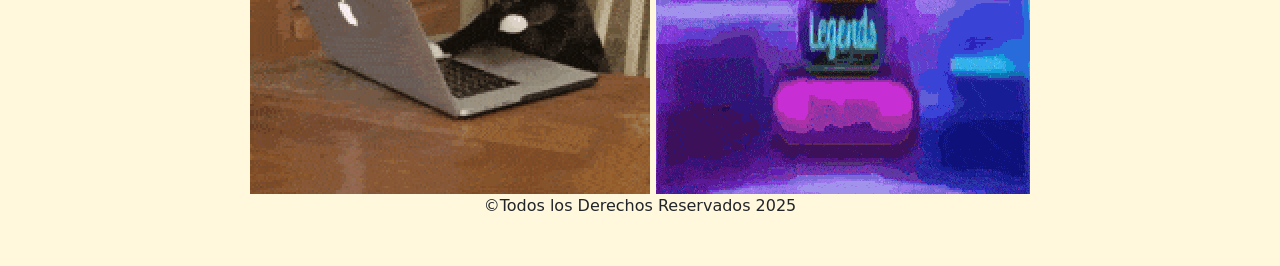
==== commit 3e621fb0: "Cambios en colores se cambiaron los colores de las targetitas, y se añadio un nuevo gif al pie de pa" ====
--- a/index.html
+++ b/index.html
@@ -12,12 +12,29 @@
 
 <div class="container text-center mb-5 mt-5">
 <h1 style="color: crimson"> Empresa Marcelo:</h1>
+<h5>Productos de dudosa procedencia </h5>
+<p style="font-size:smaller"><img src="assets/DownwardArrow.png" alt="Imagen no Cargo">CEO de la empresa</p>
 <img src="assets/Starwalker.png" alt="imagen no cargo">
 <br>
 <nav class="nav justify-content-center">
   <a class="nav-link" href="#productos">Catalogo de Productos</a>
   <a class="nav-link" href="#Empresa">Sobre La Empresa</a>
 </nav>
+
+
+<style>
+  .card-text{
+    color: white;
+  }
+
+  .card-title{
+    color: white;
+  }
+
+  .card-body{
+    background-color: rgb(85, 85, 85);
+  }
+</style>
 
 </div>
 <!--Productos:-->
@@ -173,6 +190,8 @@
 <h3>Sobre nuestra empresa:</h3>
 <h5>Somos una empresa seriamente comprometida con dar productos de alta calidad <br>pero que tambien tengan relación con la cultura pop y los videojuegos.</h5>
 <img src="assets/WorkingCat.gif" alt="Gif no Cargo">
+<img src="assets/jackpot-gambling.gif" alt="Gif no Cargo">
+
 <p>©Todos los Derechos Reservados 2025</p>
 </div>
 </body>
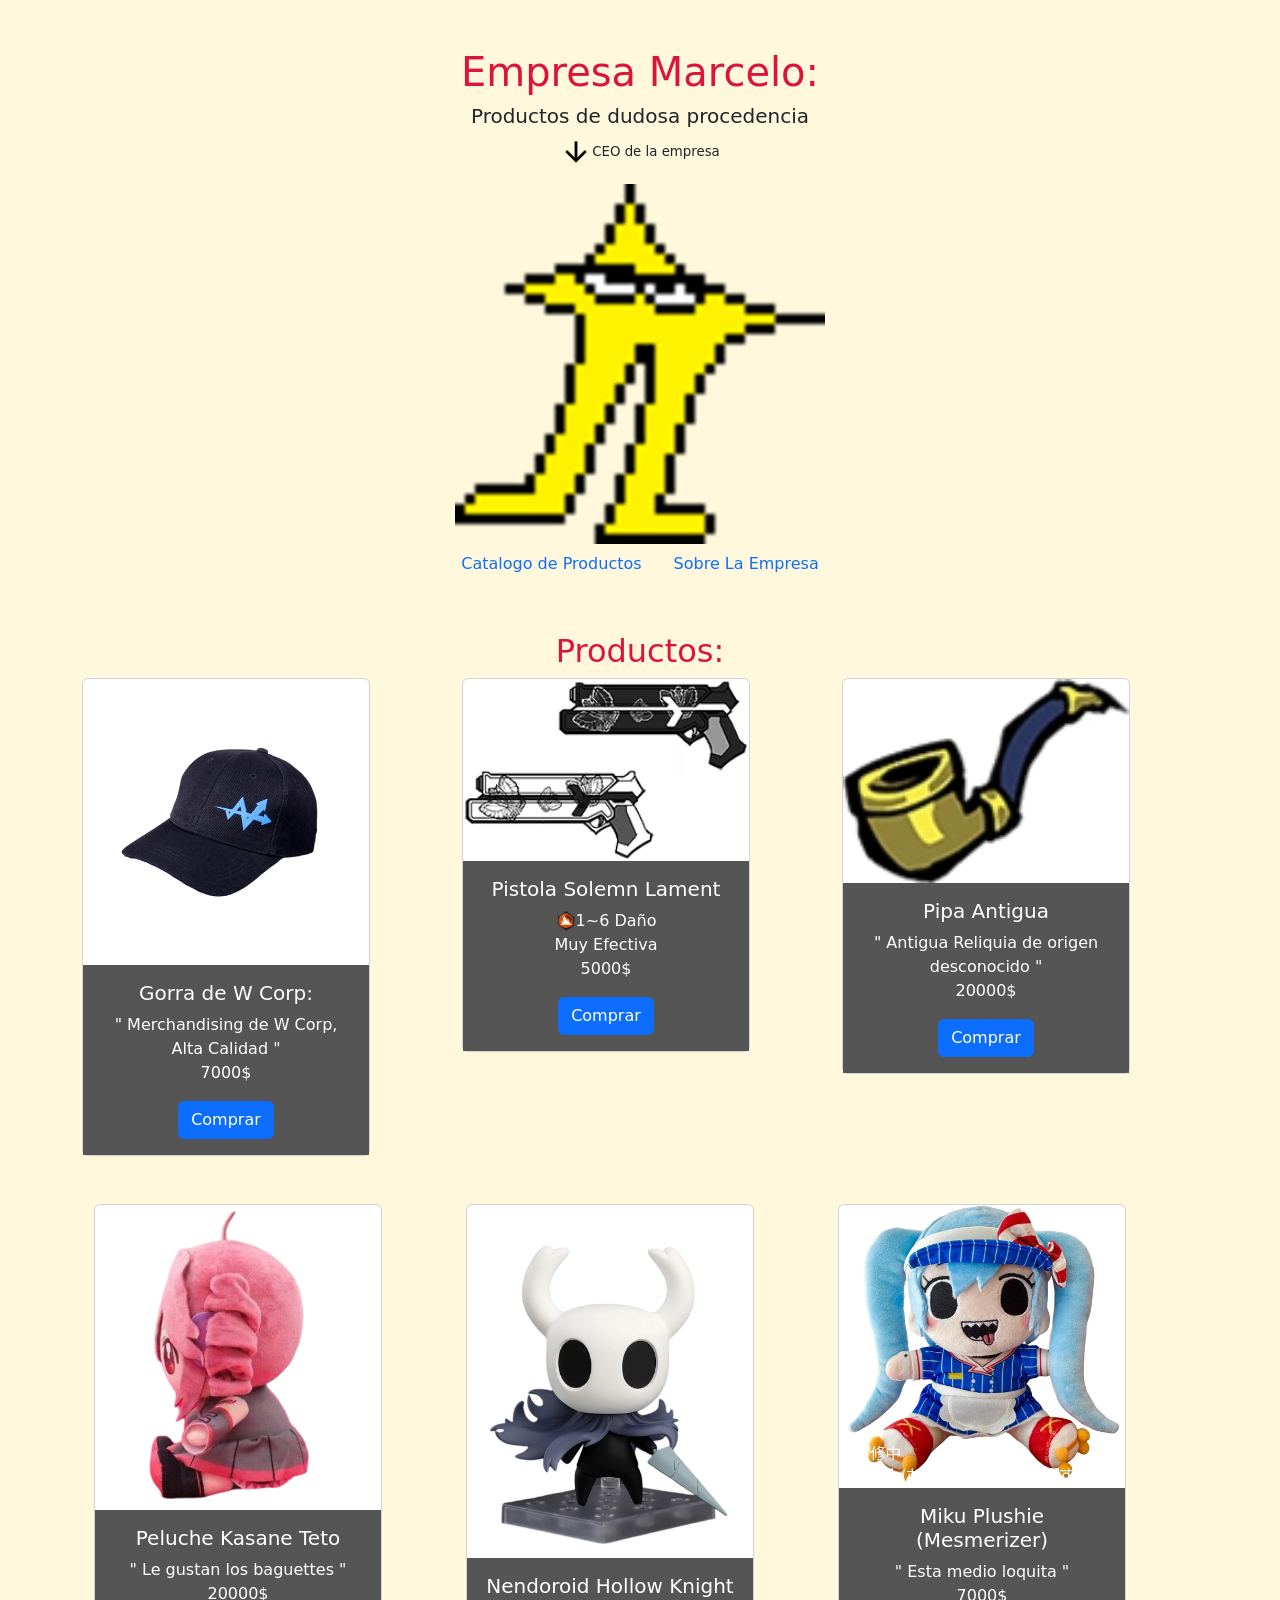
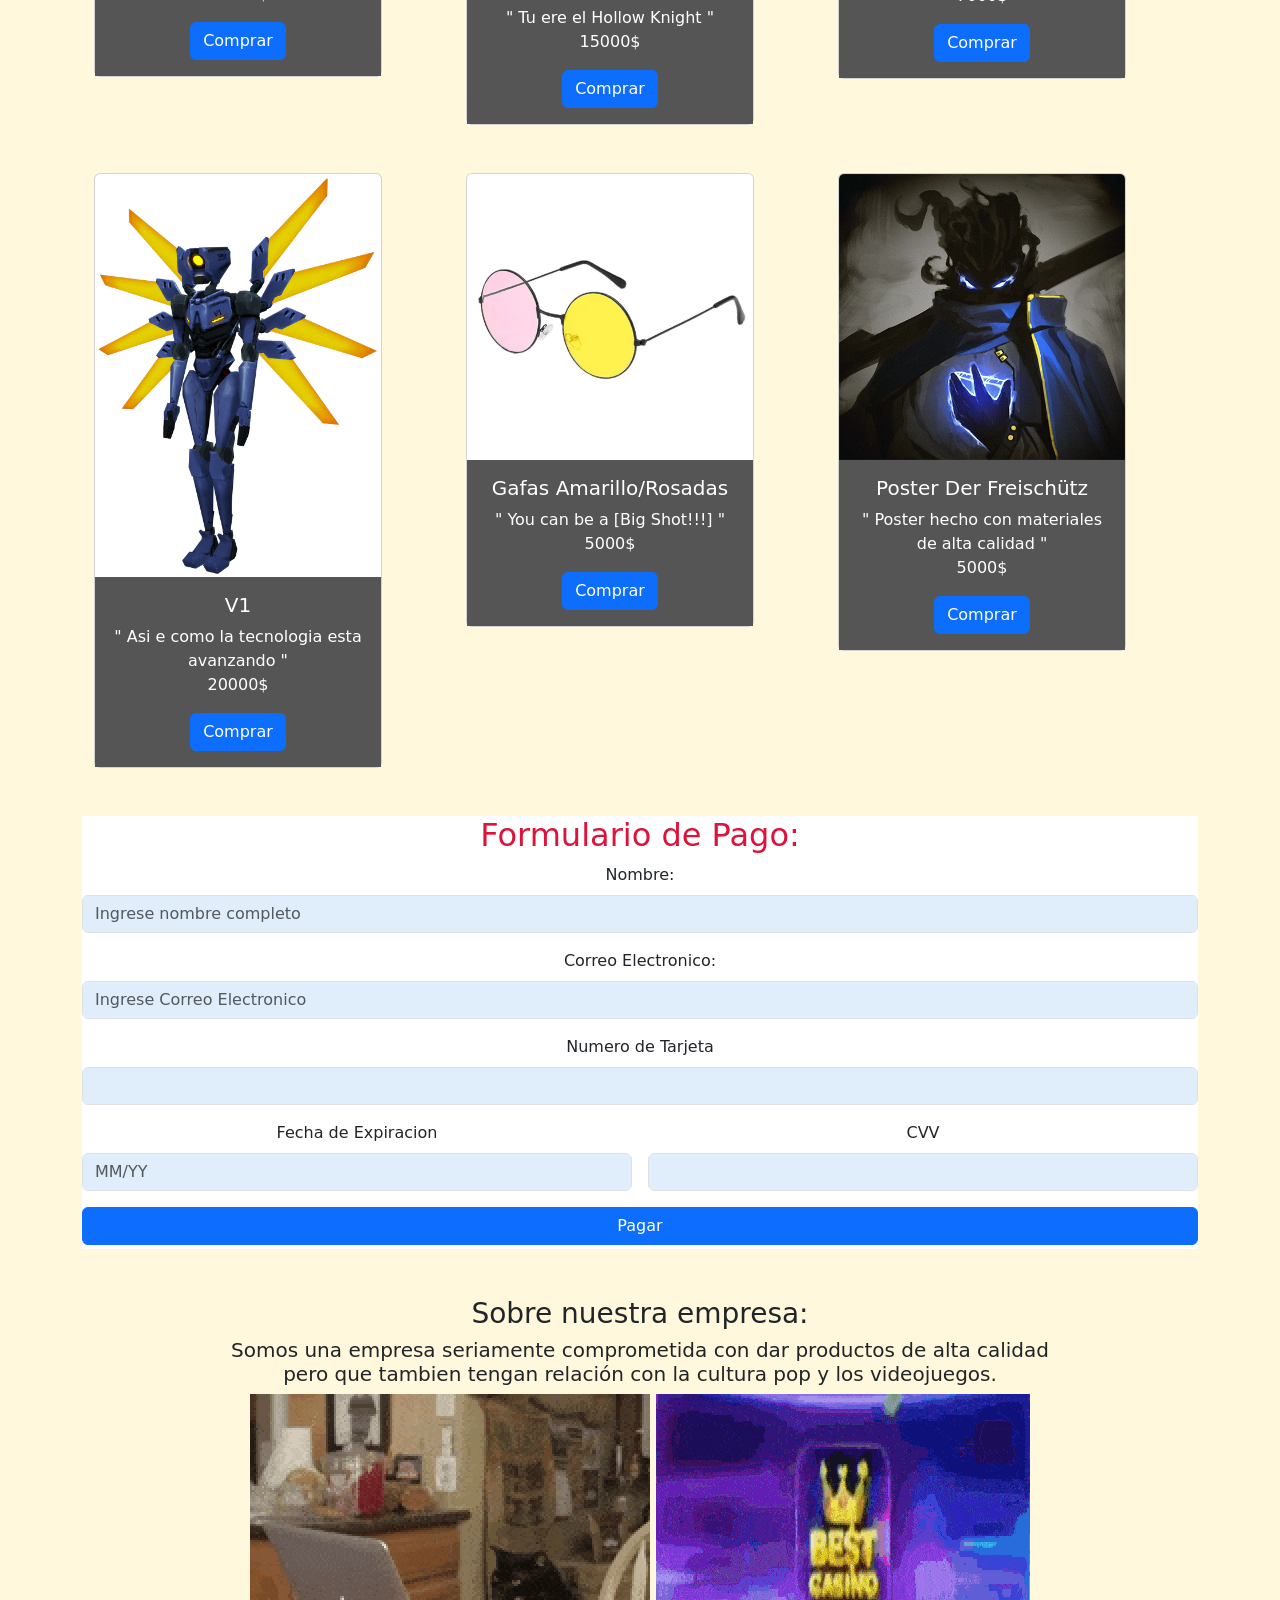
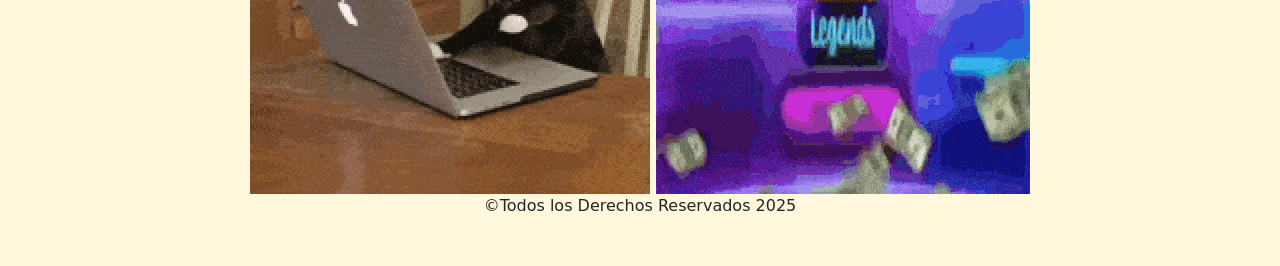
==== commit 88bb9103: "cambio de directorio del index para que ahora si la "empresa marcelo" sea visible al ver la pagina" ====
--- a/index.html
+++ b/index.html
@@ -15,7 +15,9 @@
 <h5>Productos de dudosa procedencia </h5>
 <p style="font-size:smaller"><img src="assets/DownwardArrow.png" alt="Imagen no Cargo">CEO de la empresa</p>
 <img src="assets/Starwalker.png" alt="imagen no cargo">
+
 <br>
+
 <nav class="nav justify-content-center">
   <a class="nav-link" href="#productos">Catalogo de Productos</a>
   <a class="nav-link" href="#Empresa">Sobre La Empresa</a>
@@ -146,43 +148,43 @@
 
 <!--Pago:-->
 <div class="mb-5" id="FormularioPago"style="background-color:white;" >
-<h2 style="color: crimson;">Formulario de Pago:</h2>
-
-<div class="mb-3">
-  <label for="formGroupExampleInput" class="form-label">Nombre:</label>
-  <input type="text" class="form-control" id="formGroupExampleInput" placeholder="Ingrese nombre completo" 
-  style="background-color: rgb(224, 238, 251);">
-</div>
-
-<div class="mb-3">
-  <label for="formGroupExampleInput2" class="form-label">Correo Electronico:</label>
-  <input type="text" class="form-control" id="formGroupExampleInput2" placeholder="Ingrese Correo Electronico"
-  style="background-color: rgb(224, 238, 251);">
-</div>
-
-<div class="mb-3">
-  <label for="formGroupExampleInput2" class="form-label">Numero de Tarjeta</label>
-  <input type="text" class="form-control" id="formGroupExampleInput2" placeholder=""
-  style="background-color: rgb(224, 238, 251);">
-</div>
-
-
-<form class="row g-3">
-  <div class="col-md-6">
-    <label for="inputEmail4" class="form-label">Fecha de Expiracion</label>
-    <input type="text" class="form-control" id="formGroupExampleInput" placeholder="MM/YY"
+  <h2 style="color: crimson;">Formulario de Pago:</h2>
+
+  <div class="mb-3">
+    <label for="formGroupExampleInput" class="form-label">Nombre:</label>
+    <input type="text" class="form-control" id="formGroupExampleInput" placeholder="Ingrese nombre completo" 
     style="background-color: rgb(224, 238, 251);">
   </div>
 
-  <div class="col-md-6">
-    <label for="inputPassword4" class="form-label">CVV</label>
-    <input type="password" class="form-control" id="inputPassword4"
+  <div class="mb-3">
+    <label for="formGroupExampleInput2" class="form-label">Correo Electronico:</label>
+    <input type="text" class="form-control" id="formGroupExampleInput2" placeholder="Ingrese Correo Electronico"
     style="background-color: rgb(224, 238, 251);">
   </div>
 
-  <div class="mb-1">
-    <button type="submit" class="btn btn-primary w-100">Pagar</button>
-  </div>
+  <div class="mb-3">
+    <label for="formGroupExampleInput2" class="form-label">Numero de Tarjeta</label>
+    <input type="text" class="form-control" id="formGroupExampleInput2" placeholder=""
+    style="background-color: rgb(224, 238, 251);">
+  </div>
+
+
+  <form class="row g-3">
+    <div class="col-md-6">
+      <label for="inputEmail4" class="form-label">Fecha de Expiracion</label>
+      <input type="text" class="form-control" id="formGroupExampleInput" placeholder="MM/YY"
+      style="background-color: rgb(224, 238, 251);">
+    </div>
+
+    <div class="col-md-6">
+      <label for="inputPassword4" class="form-label">CVV</label>
+      <input type="password" class="form-control" id="inputPassword4"
+      style="background-color: rgb(224, 238, 251);">
+    </div>
+
+    <div class="mb-1">
+      <button type="submit" class="btn btn-primary w-100">Pagar</button>
+    </div>
 </div>
 
 <!--Sobre la empresa:-->
